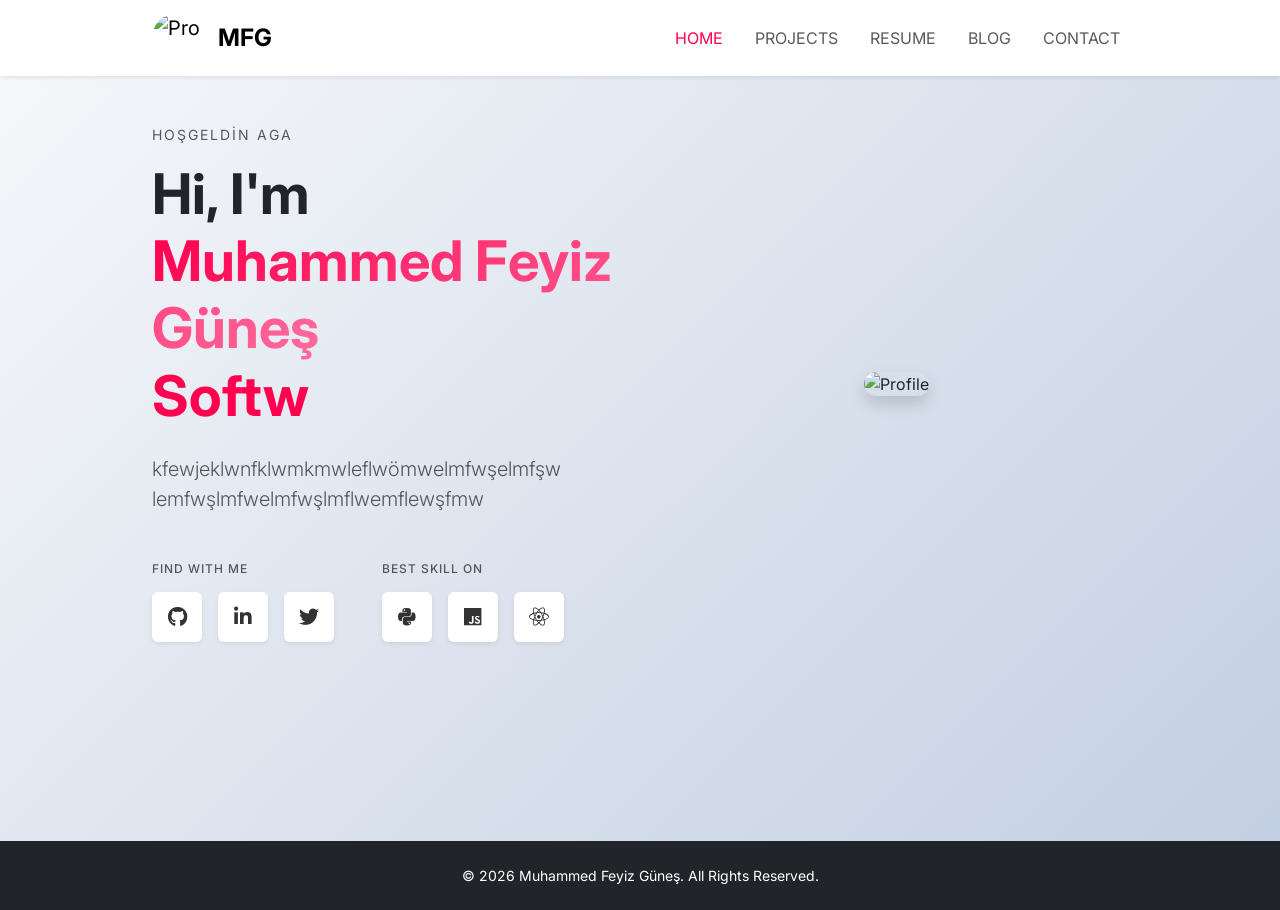
==== index.html @ c078f182 "responsiveness update" ====
<!DOCTYPE html>
<html lang="tr">
<head>
    <meta charset="UTF-8">
    <meta name="viewport" content="width=device-width, initial-scale=1.0">
    <title>Home | Muhammed Feyiz Güneş</title>
    <link href="https://cdn.jsdelivr.net/npm/bootstrap@5.3.2/dist/css/bootstrap.min.css" rel="stylesheet">
    <link rel="stylesheet" href="https://cdnjs.cloudflare.com/ajax/libs/font-awesome/6.4.0/css/all.min.css">
    <link href="https://fonts.googleapis.com/css2?family=Inter:wght@300;400;600;700&display=swap" rel="stylesheet">
    <link href="style_portfolio.css" rel="stylesheet">
</head>
<body>
    <!-- Navbar -->
    <nav class="navbar navbar-expand-lg navbar-light bg-white sticky-top shadow-sm">
        <div class="container">
            <a class="navbar-brand d-flex align-items-center gap-3" href="index.html">
                <img src="https://ui-avatars.com/api/?name=MF&background=ff014f&color=fff&size=50" 
                     alt="Profile" class="rounded-circle" width="50" height="50">
                <span class="fw-bold fs-4">MFG</span>
            </a>
            <button class="navbar-toggler" type="button" data-bs-toggle="collapse" data-bs-target="#navbarNav">
                <span class="navbar-toggler-icon"></span>
            </button>
            <div class="collapse navbar-collapse" id="navbarNav">
                <ul class="navbar-nav ms-auto gap-lg-3 gap-2">
                    <li class="nav-item"><a href="index.html" class="nav-link active">HOME</a></li>
                    <li class="nav-item"><a href="projects.html" class="nav-link">PROJECTS</a></li>
                    <li class="nav-item"><a href="resume.html" class="nav-link">RESUME</a></li>
                    <li class="nav-item"><a href="blog.html" class="nav-link">BLOG</a></li>
                    <li class="nav-item"><a href="contact.html" class="nav-link">CONTACT</a></li>
                </ul>
            </div>
        </div>
    </nav>

    <!-- Hero Section -->
    <section class="py-5 hero-section" style="min-height: 85vh;">
        <div class="container">
            <div class="row g-5 align-items-center">
                <!-- Left: Text Content -->
                <div class="col-lg-6">
                    <p class="text-uppercase text-muted mb-3 fade-in" style="font-size:14px;letter-spacing:2px">HOŞGELDİN AGA</p>
                    <h1 class="display-4 fw-bold mb-4 fade-in" style="animation-delay: 0.2s;">
                        Hi, I'm <span class="text-primary gradient-text">Muhammed Feyiz Güneş</span><br>
                        <span class="text-primary typing-text"></span>
                    </h1>
                    <p class="lead text-muted mb-5 fade-in" style="animation-delay: 0.4s;">
                        kfewjeklwnfklwmkmwleflwömwelmfwşelmfşw
                        lemfwşlmfwelmfwşlmflwemflewşfmw
                    </p>
                    
                    <div class="d-flex gap-5 flex-wrap flex-column flex-md-row">
                        <!-- Social Links -->
                        <div>
                            <h6 class="text-muted text-uppercase mb-3" style="font-size:12px;letter-spacing:1px">FIND WITH ME</h6>
                            <div class="d-flex gap-3 justify-content-center justify-content-md-start">
                                <a href="https://github.com/mfeyiz" target="_blank" 
                                   class="social-icon bg-white rounded-2 shadow-sm d-flex align-items-center justify-content-center">
                                    <i class="fab fa-github fs-5"></i>
                                </a>
                                <a href="https://www.linkedin.com/in/mfeyizgunes/" target="_blank" 
                                   class="social-icon bg-white rounded-2 shadow-sm d-flex align-items-center justify-content-center">
                                    <i class="fab fa-linkedin-in fs-5"></i>
                                </a>
                                <a href="#" class="social-icon bg-white rounded-2 shadow-sm d-flex align-items-center justify-content-center">
                                    <i class="fab fa-twitter fs-5"></i>
                                </a>
                            </div>
                        </div>
                        
                        <!-- Skills -->
                        <div>
                            <h6 class="text-muted text-uppercase mb-3" style="font-size:12px;letter-spacing:1px">BEST SKILL ON</h6>
                            <div class="d-flex gap-3">
                                <div class="social-icon bg-white rounded-2 shadow-sm d-flex align-items-center justify-content-center">
                                    <i class="fab fa-python fs-5"></i>
                                </div>
                                <div class="social-icon bg-white rounded-2 shadow-sm d-flex align-items-center justify-content-center">
                                    <i class="fab fa-js fs-5"></i>
                                </div>
                                <div class="social-icon bg-white rounded-2 shadow-sm d-flex align-items-center justify-content-center">
                                    <i class="fab fa-react fs-5"></i>
                                </div>
                            </div>
                        </div>
                    </div>
                </div>
                
                <!-- Right: Profile Image -->
                <div class="col-lg-6 text-center">
                    <img src="https://ui-avatars.com/api/?name=Muhammed+Feyiz&background=f8f9fa&color=333&size=400" 
                         alt="Profile" class="img-fluid rounded-4 shadow" style="max-width:400px">
                </div>
            </div>
        </div>
    </section>

    <!-- Footer -->
    <footer class="bg-dark text-white py-4 mt-auto">
        <div class="container text-center">
            <p class="mb-0 small">© 2026 Muhammed Feyiz Güneş. All Rights Reserved.</p>
        </div>
    </footer>

    <script src="https://cdn.jsdelivr.net/npm/bootstrap@5.3.2/dist/js/bootstrap.bundle.min.js"></script>
    <script>
        // Typing animation effect
        const typingText = document.querySelector('.typing-text');
        const titles = ['Software Developer', 'Full Stack Engineer', 'Problem Solver'];
        let titleIndex = 0;
        let charIndex = 0;
        let isDeleting = false;

        function typeText() {
            const currentTitle = titles[titleIndex];
            
            if (isDeleting) {
                typingText.textContent = currentTitle.substring(0, charIndex - 1);
                charIndex--;
            } else {
                typingText.textContent = currentTitle.substring(0, charIndex + 1);
                charIndex++;
            }

            if (!isDeleting && charIndex === currentTitle.length) {
                setTimeout(() => isDeleting = true, 2000);
            } else if (isDeleting && charIndex === 0) {
                isDeleting = false;
                titleIndex = (titleIndex + 1) % titles.length;
            }

            const typingSpeed = isDeleting ? 50 : 100;
            setTimeout(typeText, typingSpeed);
        }

        // Start typing animation
        setTimeout(typeText, 1000);
    </script>
</body>
</html>
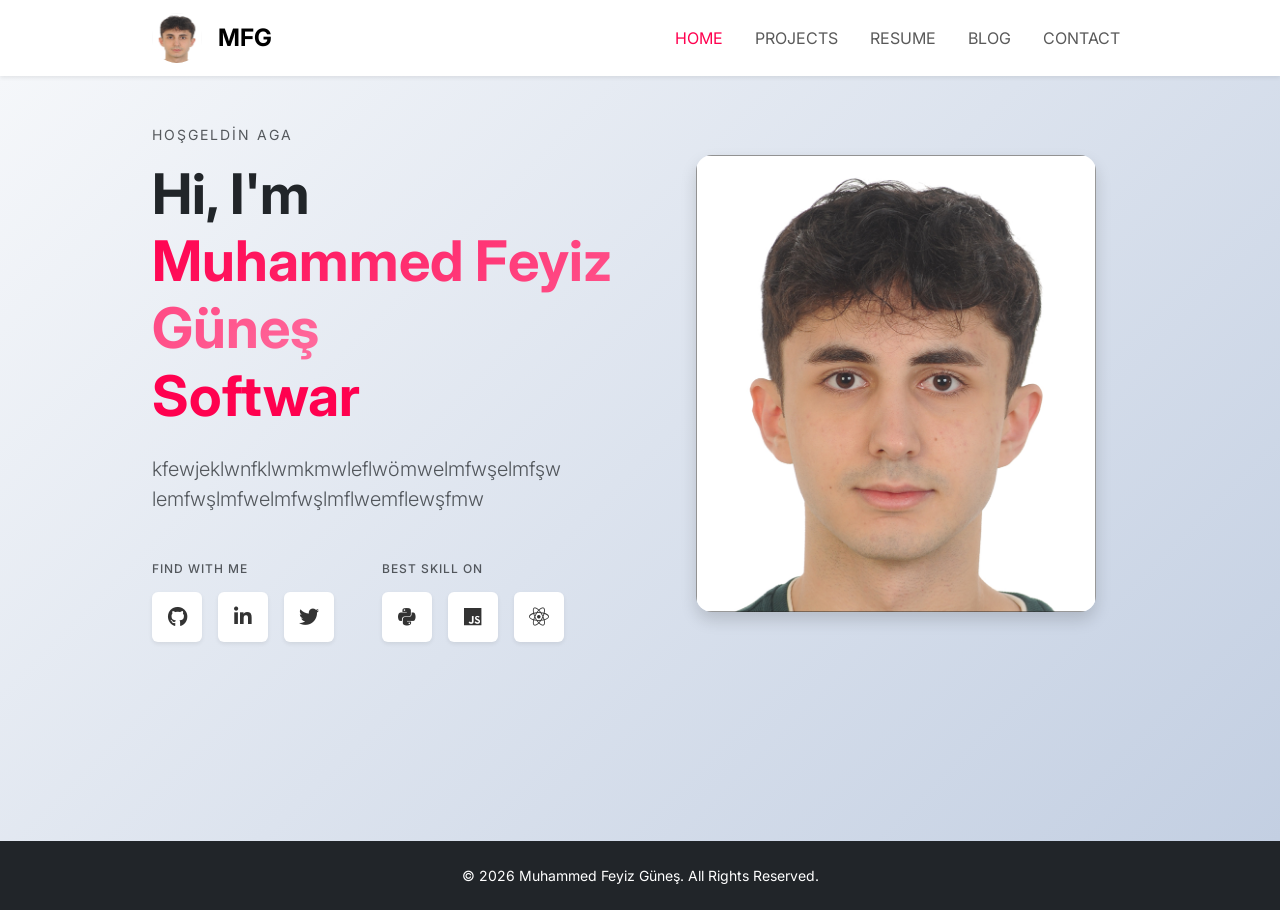
==== commit 805a5c01: "index page photo layout edited" ====
--- a/index.html
+++ b/index.html
@@ -14,7 +14,7 @@
     <nav class="navbar navbar-expand-lg navbar-light bg-white sticky-top shadow-sm">
         <div class="container">
             <a class="navbar-brand d-flex align-items-center gap-3" href="index.html">
-                <img src="https://ui-avatars.com/api/?name=MF&background=ff014f&color=fff&size=50" 
+                <img src="photo.jpg" 
                      alt="Profile" class="rounded-circle" width="50" height="50">
                 <span class="fw-bold fs-4">MFG</span>
             </a>
@@ -37,8 +37,14 @@
     <section class="py-5 hero-section" style="min-height: 85vh;">
         <div class="container">
             <div class="row g-5 align-items-center">
-                <!-- Left: Text Content -->
-                <div class="col-lg-6">
+                <!-- Profile Image - Shows first on mobile -->
+                <div class="col-lg-6 order-1 order-lg-2 text-center">
+                    <img src="photo.jpg" 
+                         alt="Profile" class="img-fluid rounded-4 shadow profile-image">
+                </div>
+                
+                <!-- Text Content - Shows second on mobile -->
+                <div class="col-lg-6 order-2 order-lg-1">
                     <p class="text-uppercase text-muted mb-3 fade-in" style="font-size:14px;letter-spacing:2px">HOŞGELDİN AGA</p>
                     <h1 class="display-4 fw-bold mb-4 fade-in" style="animation-delay: 0.2s;">
                         Hi, I'm <span class="text-primary gradient-text">Muhammed Feyiz Güneş</span><br>
@@ -71,7 +77,7 @@
                         <!-- Skills -->
                         <div>
                             <h6 class="text-muted text-uppercase mb-3" style="font-size:12px;letter-spacing:1px">BEST SKILL ON</h6>
-                            <div class="d-flex gap-3">
+                            <div class="d-flex gap-3 justify-content-center justify-content-md-start">
                                 <div class="social-icon bg-white rounded-2 shadow-sm d-flex align-items-center justify-content-center">
                                     <i class="fab fa-python fs-5"></i>
                                 </div>
@@ -84,12 +90,6 @@
                             </div>
                         </div>
                     </div>
-                </div>
-                
-                <!-- Right: Profile Image -->
-                <div class="col-lg-6 text-center">
-                    <img src="https://ui-avatars.com/api/?name=Muhammed+Feyiz&background=f8f9fa&color=333&size=400" 
-                         alt="Profile" class="img-fluid rounded-4 shadow" style="max-width:400px">
                 </div>
             </div>
         </div>
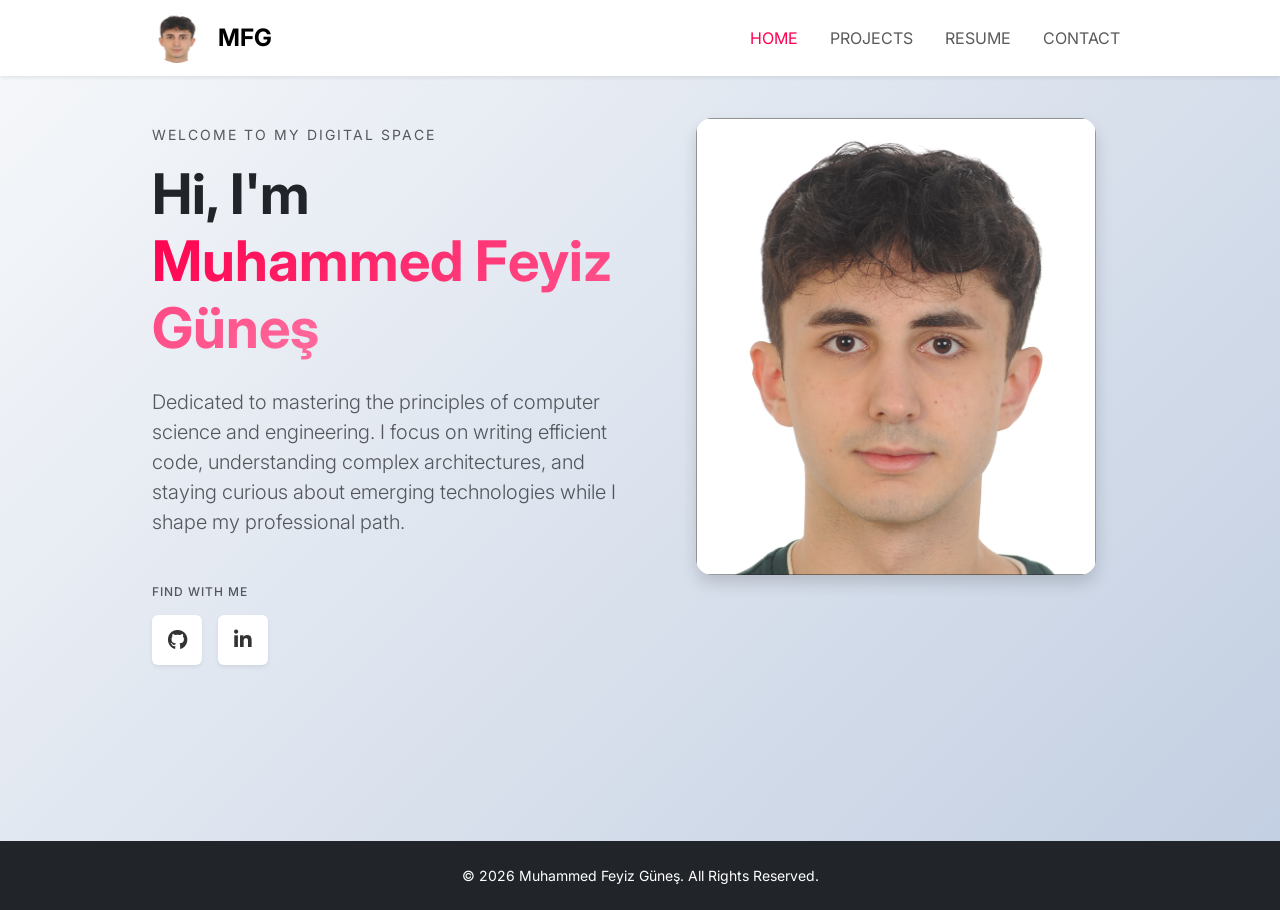
==== commit a1a8b80f: "blog page removed, read me features added" ====
--- a/index.html
+++ b/index.html
@@ -10,7 +10,6 @@
     <link href="style_portfolio.css" rel="stylesheet">
 </head>
 <body>
-    <!-- Navbar -->
     <nav class="navbar navbar-expand-lg navbar-light bg-white sticky-top shadow-sm">
         <div class="container">
             <a class="navbar-brand d-flex align-items-center gap-3" href="index.html">
@@ -26,68 +25,46 @@
                     <li class="nav-item"><a href="index.html" class="nav-link active">HOME</a></li>
                     <li class="nav-item"><a href="projects.html" class="nav-link">PROJECTS</a></li>
                     <li class="nav-item"><a href="resume.html" class="nav-link">RESUME</a></li>
-                    <li class="nav-item"><a href="blog.html" class="nav-link">BLOG</a></li>
                     <li class="nav-item"><a href="contact.html" class="nav-link">CONTACT</a></li>
                 </ul>
             </div>
         </div>
     </nav>
 
-    <!-- Hero Section -->
     <section class="py-5 hero-section" style="min-height: 85vh;">
         <div class="container">
             <div class="row g-5 align-items-center">
-                <!-- Profile Image - Shows first on mobile -->
-                <div class="col-lg-6 order-1 order-lg-2 text-center">
+                <div class="col-lg-6 order-1 order-lg-2 text-center" style="margin-top: -3rem;">
                     <img src="photo.jpg" 
                          alt="Profile" class="img-fluid rounded-4 shadow profile-image">
                 </div>
                 
-                <!-- Text Content - Shows second on mobile -->
-                <div class="col-lg-6 order-2 order-lg-1">
-                    <p class="text-uppercase text-muted mb-3 fade-in" style="font-size:14px;letter-spacing:2px">HOŞGELDİN AGA</p>
-                    <h1 class="display-4 fw-bold mb-4 fade-in" style="animation-delay: 0.2s;">
+                <div class="col-lg-6 order-2 order-lg-1" style="margin-top: 3rem;">
+                    <p class="text-uppercase text-muted mb-3" style="font-size:14px;letter-spacing:2px">WELCOME TO MY DIGITAL SPACE</p>
+                    <h1 class="display-4 fw-bold mb-4">
                         Hi, I'm <span class="text-primary gradient-text">Muhammed Feyiz Güneş</span><br>
-                        <span class="text-primary typing-text"></span>
+                        <span class="text-primary"></span>
                     </h1>
-                    <p class="lead text-muted mb-5 fade-in" style="animation-delay: 0.4s;">
-                        kfewjeklwnfklwmkmwleflwömwelmfwşelmfşw
-                        lemfwşlmfwelmfwşlmflwemflewşfmw
+                    <p class="lead text-muted mb-5">
+                        Dedicated to mastering the principles of 
+                        computer science and engineering. I focus 
+                        on writing efficient code, understanding 
+                        complex architectures, and staying curious 
+                        about emerging technologies while I shape 
+                        my professional path.
                     </p>
                     
-                    <div class="d-flex gap-5 flex-wrap flex-column flex-md-row">
-                        <!-- Social Links -->
-                        <div>
-                            <h6 class="text-muted text-uppercase mb-3" style="font-size:12px;letter-spacing:1px">FIND WITH ME</h6>
-                            <div class="d-flex gap-3 justify-content-center justify-content-md-start">
-                                <a href="https://github.com/mfeyiz" target="_blank" 
-                                   class="social-icon bg-white rounded-2 shadow-sm d-flex align-items-center justify-content-center">
-                                    <i class="fab fa-github fs-5"></i>
-                                </a>
-                                <a href="https://www.linkedin.com/in/mfeyizgunes/" target="_blank" 
-                                   class="social-icon bg-white rounded-2 shadow-sm d-flex align-items-center justify-content-center">
-                                    <i class="fab fa-linkedin-in fs-5"></i>
-                                </a>
-                                <a href="#" class="social-icon bg-white rounded-2 shadow-sm d-flex align-items-center justify-content-center">
-                                    <i class="fab fa-twitter fs-5"></i>
-                                </a>
-                            </div>
-                        </div>
-                        
-                        <!-- Skills -->
-                        <div>
-                            <h6 class="text-muted text-uppercase mb-3" style="font-size:12px;letter-spacing:1px">BEST SKILL ON</h6>
-                            <div class="d-flex gap-3 justify-content-center justify-content-md-start">
-                                <div class="social-icon bg-white rounded-2 shadow-sm d-flex align-items-center justify-content-center">
-                                    <i class="fab fa-python fs-5"></i>
-                                </div>
-                                <div class="social-icon bg-white rounded-2 shadow-sm d-flex align-items-center justify-content-center">
-                                    <i class="fab fa-js fs-5"></i>
-                                </div>
-                                <div class="social-icon bg-white rounded-2 shadow-sm d-flex align-items-center justify-content-center">
-                                    <i class="fab fa-react fs-5"></i>
-                                </div>
-                            </div>
+                    <div>
+                        <h6 class="text-muted text-uppercase mb-3" style="font-size:12px;letter-spacing:1px">FIND WITH ME</h6>
+                        <div class="d-flex gap-3">
+                            <a href="https://github.com/mfeyiz" target="_blank" 
+                               class="bg-white rounded-2 shadow-sm d-flex align-items-center justify-content-center" style="width: 50px; height: 50px; text-decoration: none; color: #333;">
+                                <i class="fab fa-github fs-5"></i>
+                            </a>
+                            <a href="https://www.linkedin.com/in/mfeyizgunes/" target="_blank" 
+                               class="bg-white rounded-2 shadow-sm d-flex align-items-center justify-content-center" style="width: 50px; height: 50px; text-decoration: none; color: #333;">
+                                <i class="fab fa-linkedin-in fs-5"></i>
+                            </a>
                         </div>
                     </div>
                 </div>
@@ -95,7 +72,6 @@
         </div>
     </section>
 
-    <!-- Footer -->
     <footer class="bg-dark text-white py-4 mt-auto">
         <div class="container text-center">
             <p class="mb-0 small">© 2026 Muhammed Feyiz Güneş. All Rights Reserved.</p>
@@ -103,38 +79,5 @@
     </footer>
 
     <script src="https://cdn.jsdelivr.net/npm/bootstrap@5.3.2/dist/js/bootstrap.bundle.min.js"></script>
-    <script>
-        // Typing animation effect
-        const typingText = document.querySelector('.typing-text');
-        const titles = ['Software Developer', 'Full Stack Engineer', 'Problem Solver'];
-        let titleIndex = 0;
-        let charIndex = 0;
-        let isDeleting = false;
-
-        function typeText() {
-            const currentTitle = titles[titleIndex];
-            
-            if (isDeleting) {
-                typingText.textContent = currentTitle.substring(0, charIndex - 1);
-                charIndex--;
-            } else {
-                typingText.textContent = currentTitle.substring(0, charIndex + 1);
-                charIndex++;
-            }
-
-            if (!isDeleting && charIndex === currentTitle.length) {
-                setTimeout(() => isDeleting = true, 2000);
-            } else if (isDeleting && charIndex === 0) {
-                isDeleting = false;
-                titleIndex = (titleIndex + 1) % titles.length;
-            }
-
-            const typingSpeed = isDeleting ? 50 : 100;
-            setTimeout(typeText, typingSpeed);
-        }
-
-        // Start typing animation
-        setTimeout(typeText, 1000);
-    </script>
 </body>
 </html>
--- a/style_portfolio.css
+++ b/style_portfolio.css
@@ -0,0 +1,199 @@
+body {
+    font-family: 'Inter', sans-serif;
+    min-height: 100vh;
+    display: flex;
+    flex-direction: column;
+}
+
+section {
+    flex: 1;
+}
+
+.container {
+    max-width: 1000px !important;
+}
+
+:root {
+    --bs-primary: #ff014f;
+    --bs-primary-rgb: 255, 1, 79;
+}
+
+.btn-primary {
+    background-color: #ff014f;
+    border-color: #ff014f;
+}
+
+.btn-primary:hover {
+    background-color: #d4013f;
+    border-color: #d4013f;
+}
+
+.text-primary {
+    color: #ff014f !important;
+}
+
+html {
+    scroll-behavior: smooth;
+}
+
+.nav-link.active {
+    color: #ff014f !important;
+}
+
+.nav-link:hover {
+    color: #ff014f !important;
+}
+
+.skill-badge {
+    display: inline-block;
+    padding: 0.5rem 1rem;
+    border-radius: 20px;
+    font-size: 0.9rem;
+    font-weight: 500;
+    border: 2px solid;
+}
+
+.skill-proficient {
+    background-color: #fff5f8;
+    border-color: #ff014f;
+    color: #ff014f;
+}
+
+.skill-intermediate {
+    background-color: #f0f9ff;
+    border-color: #3b82f6;
+    color: #3b82f6;
+}
+
+.skill-fundamental {
+    background-color: #f5f5f5;
+    border-color: #6b7280;
+    color: #6b7280;
+}
+
+.project-image-container {
+    position: relative;
+    overflow: hidden;
+    background: #f8f9fa;
+}
+
+.project-image-container img {
+    width: 100%;
+    height: 200px;
+    object-fit: cover;
+}
+
+.language-badge {
+    position: absolute;
+    top: 10px;
+    right: 10px;
+    background: rgba(255, 255, 255, 0.95);
+    padding: 5px 12px;
+    border-radius: 20px;
+    font-size: 0.85rem;
+    font-weight: 600;
+    color: #333;
+    box-shadow: 0 2px 8px rgba(0,0,0,0.1);
+}
+
+.filter-btn.active {
+    background-color: #ff014f;
+    color: white;
+    border-color: #ff014f;
+}
+
+.hero-section {
+    background: linear-gradient(135deg, #f5f7fa 0%, #c3cfe2 100%);
+}
+
+.gradient-text {
+    background: linear-gradient(135deg, #ff014f 0%, #ff6b9d 100%);
+    -webkit-background-clip: text;
+    -webkit-text-fill-color: transparent;
+    background-clip: text;
+}
+
+::-webkit-scrollbar {
+    width: 10px;
+}
+
+::-webkit-scrollbar-track {
+    background: #f1f1f1;
+}
+
+::-webkit-scrollbar-thumb {
+    background: #888;
+    border-radius: 5px;
+}
+
+::-webkit-scrollbar-thumb:hover {
+    background: #555;
+}
+
+.profile-image {
+    max-width: 400px;
+    width: 100%;
+}
+
+@media (max-width: 992px) {
+    .profile-image {
+        max-width: 250px;
+        margin: 0 auto;
+        display: block;
+    }
+}
+
+.readme-content {
+    line-height: 1.6;
+}
+
+.readme-content h1,
+.readme-content h2,
+.readme-content h3 {
+    margin-top: 1.5rem;
+    margin-bottom: 1rem;
+    font-weight: 600;
+}
+
+.readme-content h1 {
+    font-size: 1.75rem;
+    border-bottom: 2px solid #e0e0e0;
+    padding-bottom: 0.5rem;
+}
+
+.readme-content h2 {
+    font-size: 1.5rem;
+}
+
+.readme-content h3 {
+    font-size: 1.25rem;
+}
+
+.readme-content p {
+    margin-bottom: 1rem;
+}
+
+.readme-content code {
+    background-color: rgba(0, 0, 0, 0.05);
+    padding: 0.2rem 0.4rem;
+    border-radius: 3px;
+    font-size: 0.9em;
+}
+
+.readme-content pre {
+    background-color: rgba(0, 0, 0, 0.05);
+    padding: 1rem;
+    border-radius: 5px;
+    overflow-x: auto;
+}
+
+.readme-content img {
+    max-width: 100%;
+    height: auto;
+}
+
+.readme-content ul,
+.readme-content ol {
+    margin-bottom: 1rem;
+    padding-left: 2rem;
+}
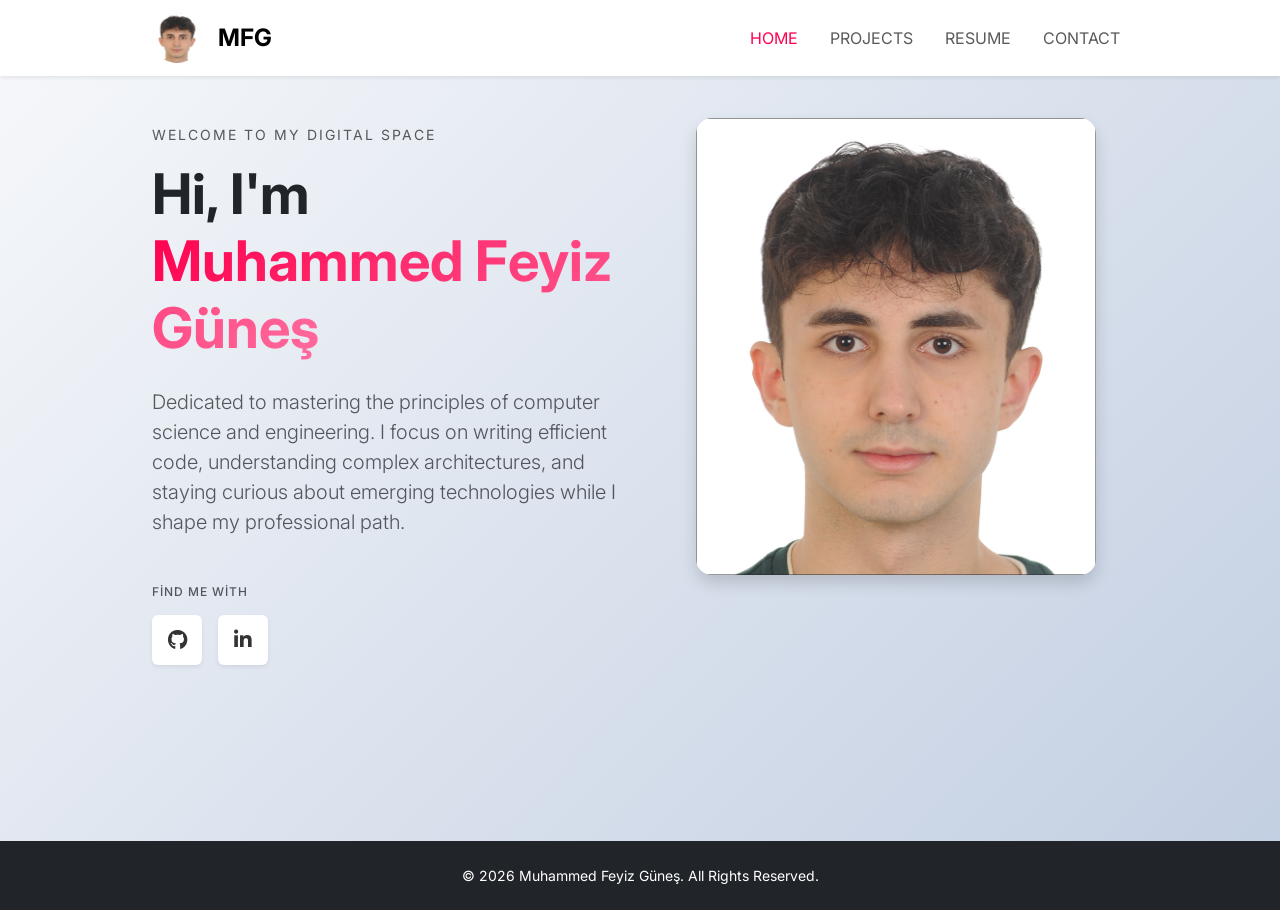
==== commit 7fbc9f59: "README.md added and some UI changes" ====
--- a/index.html
+++ b/index.html
@@ -55,7 +55,7 @@
                     </p>
                     
                     <div>
-                        <h6 class="text-muted text-uppercase mb-3" style="font-size:12px;letter-spacing:1px">FIND WITH ME</h6>
+                        <h6 class="text-muted text-uppercase mb-3" style="font-size:12px;letter-spacing:1px">Find Me With</h6>
                         <div class="d-flex gap-3">
                             <a href="https://github.com/mfeyiz" target="_blank" 
                                class="bg-white rounded-2 shadow-sm d-flex align-items-center justify-content-center" style="width: 50px; height: 50px; text-decoration: none; color: #333;">
--- a/style_portfolio.css
+++ b/style_portfolio.css
@@ -50,25 +50,9 @@
     border-radius: 20px;
     font-size: 0.9rem;
     font-weight: 500;
-    border: 2px solid;
-}
-
-.skill-proficient {
+    border: 2px solid #ff014f;
     background-color: #fff5f8;
-    border-color: #ff014f;
     color: #ff014f;
-}
-
-.skill-intermediate {
-    background-color: #f0f9ff;
-    border-color: #3b82f6;
-    color: #3b82f6;
-}
-
-.skill-fundamental {
-    background-color: #f5f5f5;
-    border-color: #6b7280;
-    color: #6b7280;
 }
 
 .project-image-container {
@@ -94,6 +78,52 @@
     font-weight: 600;
     color: #333;
     box-shadow: 0 2px 8px rgba(0,0,0,0.1);
+    max-width: calc(100% - 20px);
+    overflow: hidden;
+    text-overflow: ellipsis;
+    white-space: nowrap;
+}
+
+.language-badge-inline {
+    background: rgba(255, 1, 79, 0.1);
+    padding: 6px 14px;
+    border-radius: 20px;
+    font-size: 0.75rem;
+    font-weight: 600;
+    color: #ff014f;
+    border: 1px solid rgba(255, 1, 79, 0.3);
+    white-space: nowrap;
+    max-width: 150px;
+    overflow: hidden;
+    text-overflow: ellipsis;
+}
+
+.project-card {
+    display: flex;
+    flex-direction: column;
+    height: 100%;
+}
+
+.project-card .card-body {
+    display: flex;
+    flex-direction: column;
+    flex: 1;
+}
+
+.project-card .card-title {
+    overflow: hidden;
+    text-overflow: ellipsis;
+    line-height: 1.3;
+}
+
+.project-card .card-text {
+    overflow: hidden;
+    display: -webkit-box;
+    -webkit-line-clamp: 3;
+    -webkit-box-orient: vertical;
+    line-height: 1.5;
+    max-height: 4.5em;
+    min-height: 4.5em;
 }
 
 .filter-btn.active {
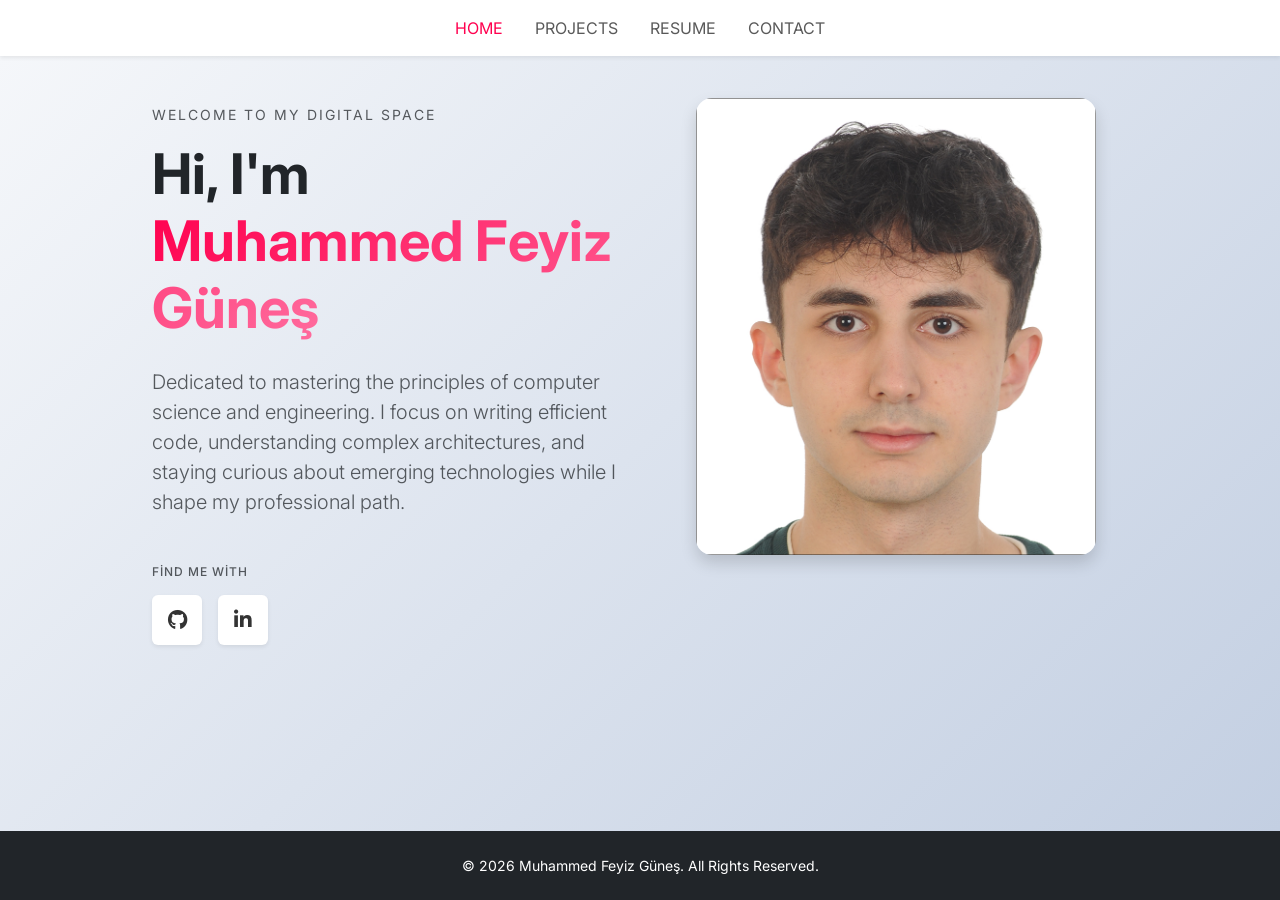
==== commit 4a31079e: "Center home navigation" ====
--- a/index.html
+++ b/index.html
@@ -12,16 +12,11 @@
 <body>
     <nav class="navbar navbar-expand-lg navbar-light bg-white sticky-top shadow-sm">
         <div class="container">
-            <a class="navbar-brand d-flex align-items-center gap-3" href="index.html">
-                <img src="photo.jpg" 
-                     alt="Profile" class="rounded-circle" width="50" height="50">
-                <span class="fw-bold fs-4">MFG</span>
-            </a>
-            <button class="navbar-toggler" type="button" data-bs-toggle="collapse" data-bs-target="#navbarNav">
+            <button class="navbar-toggler ms-auto" type="button" data-bs-toggle="collapse" data-bs-target="#navbarNav">
                 <span class="navbar-toggler-icon"></span>
             </button>
-            <div class="collapse navbar-collapse" id="navbarNav">
-                <ul class="navbar-nav ms-auto gap-lg-3 gap-2">
+            <div class="collapse navbar-collapse justify-content-lg-center" id="navbarNav">
+                <ul class="navbar-nav gap-lg-3 gap-2">
                     <li class="nav-item"><a href="index.html" class="nav-link active">HOME</a></li>
                     <li class="nav-item"><a href="projects.html" class="nav-link">PROJECTS</a></li>
                     <li class="nav-item"><a href="resume.html" class="nav-link">RESUME</a></li>
--- a/style_portfolio.css
+++ b/style_portfolio.css
@@ -59,12 +59,31 @@
     position: relative;
     overflow: hidden;
     background: #f8f9fa;
+    height: 200px;
 }
 
 .project-image-container img {
     width: 100%;
     height: 200px;
     object-fit: cover;
+}
+
+.no-image-gradient {
+    background: linear-gradient(135deg, #667eea 0%, #764ba2 100%);
+    display: flex;
+    align-items: center;
+    justify-content: center;
+}
+
+.default-project-icon {
+    color: white;
+    opacity: 0.3;
+    animation: float 3s ease-in-out infinite;
+}
+
+@keyframes float {
+    0%, 100% { transform: translateY(0px); }
+    50% { transform: translateY(-10px); }
 }
 
 .language-badge {
@@ -102,6 +121,12 @@
     display: flex;
     flex-direction: column;
     height: 100%;
+    transition: transform 0.2s, box-shadow 0.2s;
+}
+
+.project-card:hover {
+    transform: translateY(-5px);
+    box-shadow: 0 8px 20px rgba(0, 0, 0, 0.15) !important;
 }
 
 .project-card .card-body {
@@ -114,6 +139,7 @@
     overflow: hidden;
     text-overflow: ellipsis;
     line-height: 1.3;
+    min-height: 1.3em;
 }
 
 .project-card .card-text {
@@ -122,8 +148,8 @@
     -webkit-line-clamp: 3;
     -webkit-box-orient: vertical;
     line-height: 1.5;
+    min-height: 4.5em;
     max-height: 4.5em;
-    min-height: 4.5em;
 }
 
 .filter-btn.active {
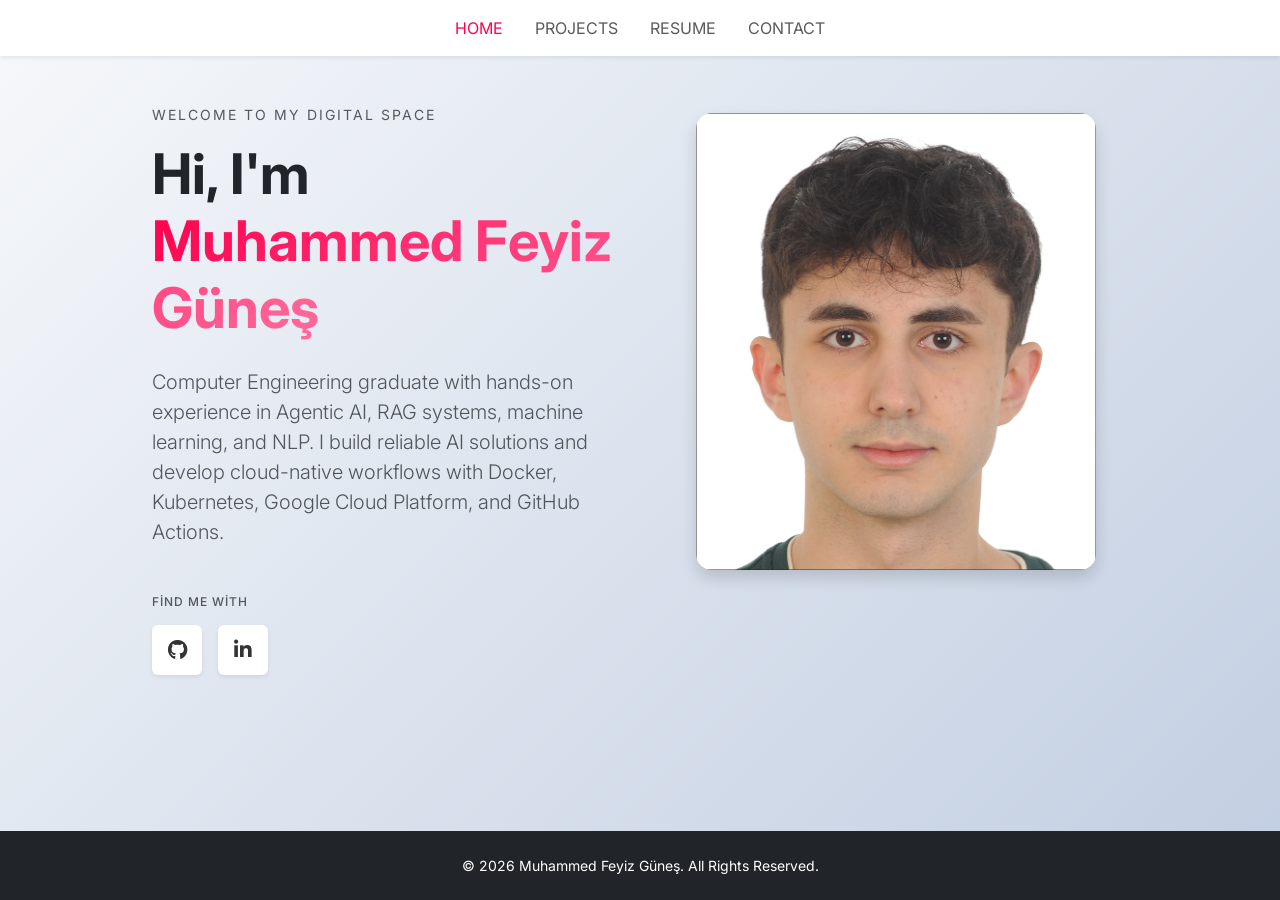
==== commit 9332b4a6: "Update portfolio content from CV" ====
--- a/index.html
+++ b/index.html
@@ -41,12 +41,9 @@
                         <span class="text-primary"></span>
                     </h1>
                     <p class="lead text-muted mb-5">
-                        Dedicated to mastering the principles of 
-                        computer science and engineering. I focus 
-                        on writing efficient code, understanding 
-                        complex architectures, and staying curious 
-                        about emerging technologies while I shape 
-                        my professional path.
+                        Computer Engineering graduate with hands-on experience in Agentic AI, RAG systems,
+                        machine learning, and NLP. I build reliable AI solutions and develop cloud-native
+                        workflows with Docker, Kubernetes, Google Cloud Platform, and GitHub Actions.
                     </p>
                     
                     <div>
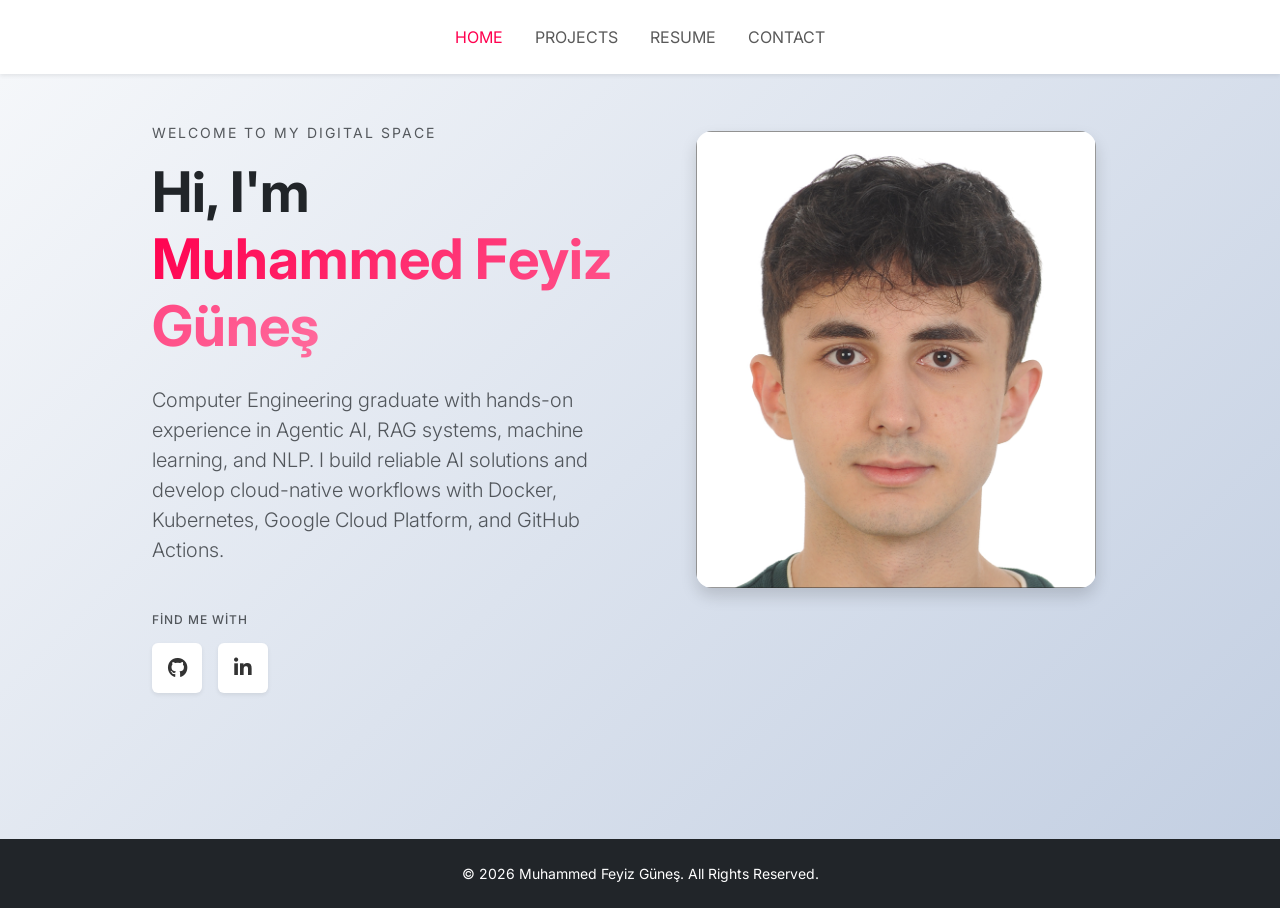
==== commit fcecf04e: "Center navigation across portfolio pages" ====
--- a/index.html
+++ b/index.html
@@ -10,8 +10,8 @@
     <link href="style_portfolio.css" rel="stylesheet">
 </head>
 <body>
-    <nav class="navbar navbar-expand-lg navbar-light bg-white sticky-top shadow-sm">
-        <div class="container">
+    <nav class="navbar navbar-expand-lg navbar-light bg-white sticky-top shadow-sm portfolio-navbar">
+        <div class="container position-relative">
             <button class="navbar-toggler ms-auto" type="button" data-bs-toggle="collapse" data-bs-target="#navbarNav">
                 <span class="navbar-toggler-icon"></span>
             </button>
--- a/style_portfolio.css
+++ b/style_portfolio.css
@@ -11,6 +11,21 @@
 
 .container {
     max-width: 1000px !important;
+}
+
+.portfolio-navbar {
+    min-height: 74px;
+}
+
+@media (min-width: 992px) {
+    .portfolio-navbar .navbar-brand {
+        position: absolute;
+        left: 0;
+        top: 50%;
+        margin: 0;
+        transform: translateY(-50%);
+        z-index: 1;
+    }
 }
 
 :root {
@@ -252,4 +267,4 @@
 .readme-content ol {
     margin-bottom: 1rem;
     padding-left: 2rem;
-}+}
